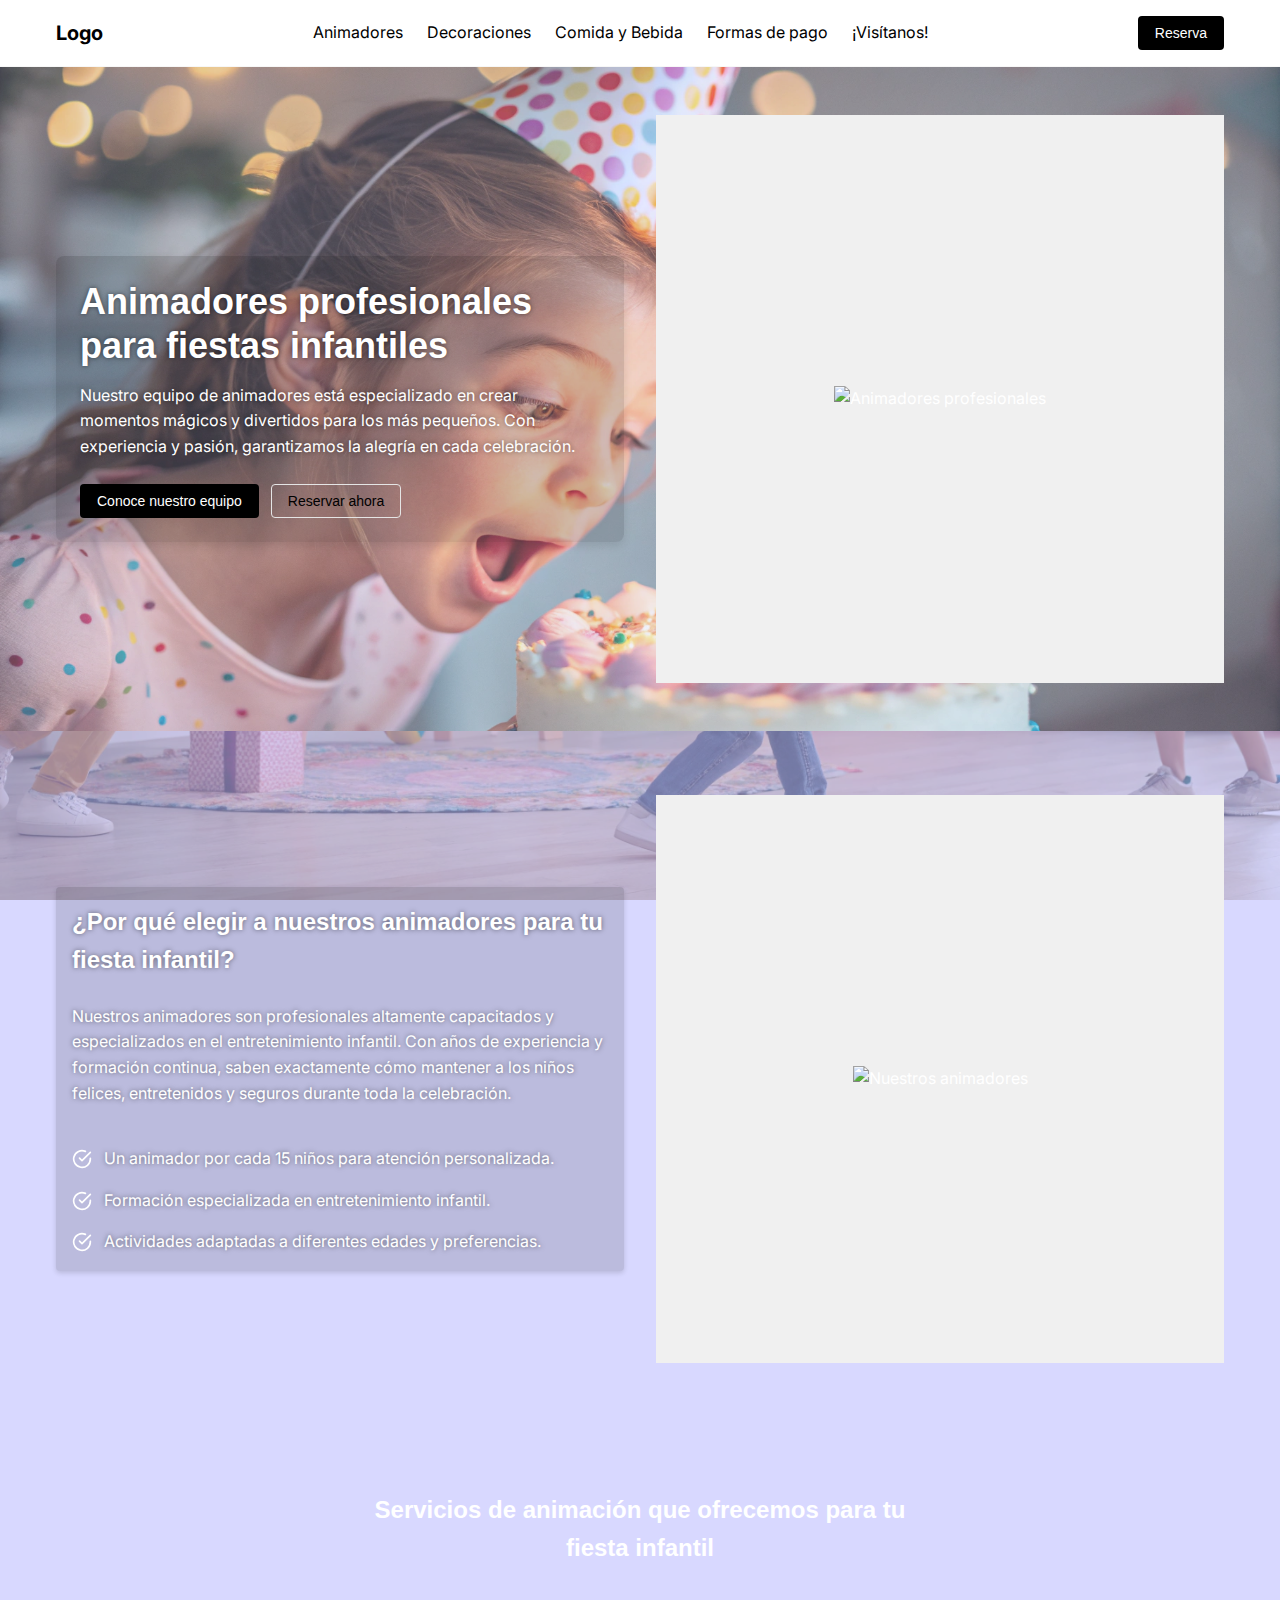
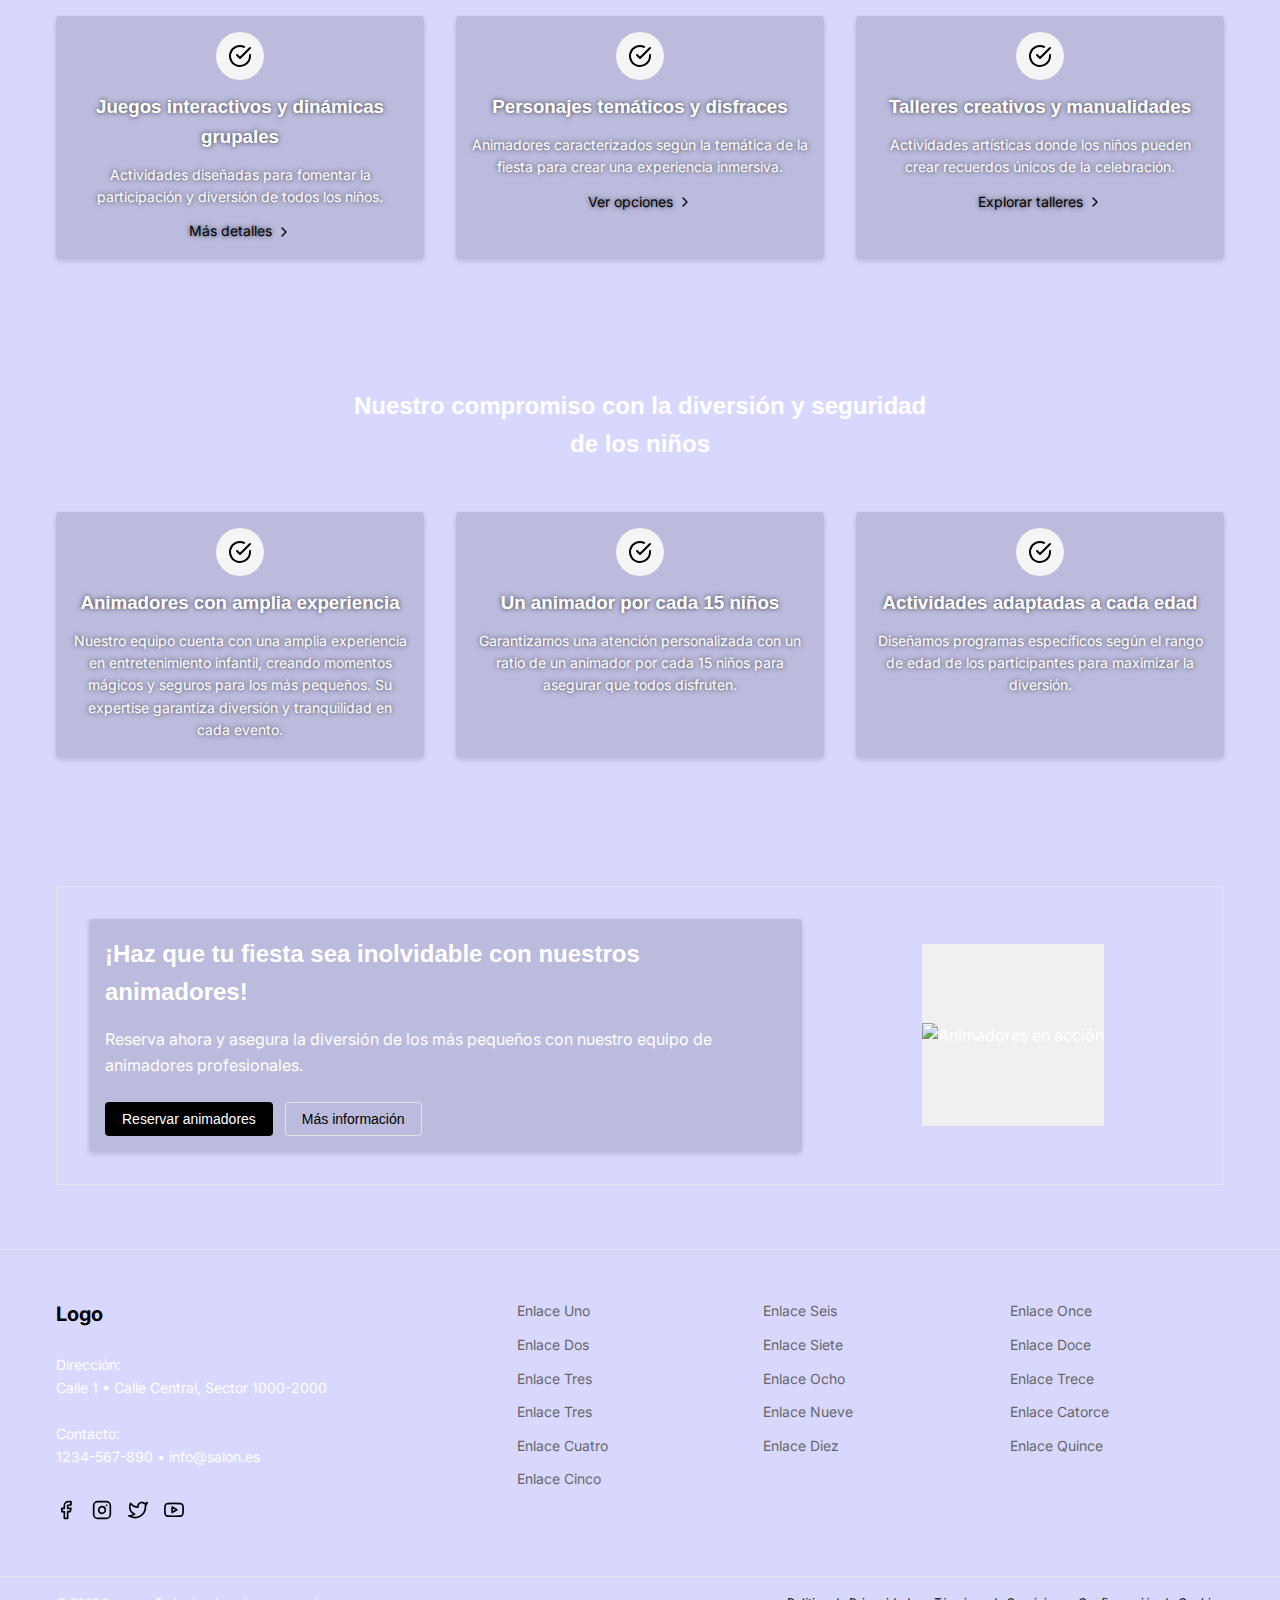
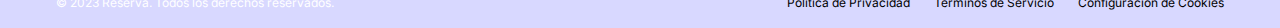
==== Salón de fiesta infantil/animadores.html @ 3966ed2b "Add files via upload" ====
<!DOCTYPE html>
<html lang="es">
<head>
    <meta charset="UTF-8">
    <meta name="viewport" content="width=device-width, initial-scale=1.0">
    <title>Animadores - Salón de Fiestas Infantiles</title>
    <link rel="stylesheet" href="styles.css">
    <link rel="stylesheet" href="https://fonts.googleapis.com/css2?family=Inter:wght@400;500;600;700&display=swap">
</head>
<body>
    <header>
        <div class="container header-container">
            <div class="logo">
                <a href="/">Logo</a>
            </div>
            <nav class="main-nav">
                <ul>
                    <li><a href="animadores.html" class="active">Animadores</a></li>
                    <li><a href="decoraciones.html">Decoraciones</a></li>
                    <li><a href="#">Comida y Bebida</a></li>
                    <li><a href="#">Formas de pago</a></li>
                    <li><a href="#">¡Visítanos!</a></li>
                </ul>
            </nav>
            <div class="header-buttons">
                <button class="btn btn-primary">Reserva</button>
            </div>
            <button class="mobile-menu-toggle" aria-label="Menú">
                <svg xmlns="http://www.w3.org/2000/svg" width="24" height="24" viewBox="0 0 24 24" fill="none" stroke="currentColor" stroke-width="2" stroke-linecap="round" stroke-linejoin="round"><line x1="3" y1="12" x2="21" y2="12"></line><line x1="3" y1="6" x2="21" y2="6"></line><line x1="3" y1="18" x2="21" y2="18"></line></svg>
            </button>
        </div>
    </header>

    <main>
        <!-- Hero Section -->
        <section class="hero">
            <div class="container">
                <div class="hero-content">
                    <div class="hero-text">
                        <h1>Animadores profesionales para fiestas infantiles</h1>
                        <p>
                            Nuestro equipo de animadores está especializado en crear momentos mágicos y divertidos 
                            para los más pequeños. Con experiencia y pasión, garantizamos la alegría en cada celebración.
                        </p>
                        <div class="hero-buttons">
                            <button class="btn btn-dark">Conoce nuestro equipo</button>
                            <button class="btn btn-outline">Reservar ahora</button>
                        </div>
                    </div>
                    <div class="hero-image">
                        <img src="https://via.placeholder.com/400" alt="Animadores profesionales">
                    </div>
                </div>
            </div>
        </section>

        <!-- Why Choose Our Animators Section -->
        <section class="why-choose-us">
            <div class="container">
                <div class="why-choose-us-content">
                    <div class="why-choose-us-text">
                        <h2>
                            ¿Por qué elegir a nuestros animadores para tu fiesta infantil?
                        </h2>
                        <p>
                            Nuestros animadores son profesionales altamente capacitados y especializados en el 
                            entretenimiento infantil. Con años de experiencia y formación continua, saben 
                            exactamente cómo mantener a los niños felices, entretenidos y seguros durante toda la celebración.
                        </p>
                        <ul class="features-list">
                            <li>
                                <svg xmlns="http://www.w3.org/2000/svg" width="20" height="20" viewBox="0 0 24 24" fill="none" stroke="currentColor" stroke-width="2" stroke-linecap="round" stroke-linejoin="round"><path d="M22 11.08V12a10 10 0 1 1-5.93-9.14"></path><polyline points="22 4 12 14.01 9 11.01"></polyline></svg>
                                <span>Un animador por cada 15 niños para atención personalizada.</span>
                            </li>
                            <li>
                                <svg xmlns="http://www.w3.org/2000/svg" width="20" height="20" viewBox="0 0 24 24" fill="none" stroke="currentColor" stroke-width="2" stroke-linecap="round" stroke-linejoin="round"><path d="M22 11.08V12a10 10 0 1 1-5.93-9.14"></path><polyline points="22 4 12 14.01 9 11.01"></polyline></svg>
                                <span>Formación especializada en entretenimiento infantil.</span>
                            </li>
                            <li>
                                <svg xmlns="http://www.w3.org/2000/svg" width="20" height="20" viewBox="0 0 24 24" fill="none" stroke="currentColor" stroke-width="2" stroke-linecap="round" stroke-linejoin="round"><path d="M22 11.08V12a10 10 0 1 1-5.93-9.14"></path><polyline points="22 4 12 14.01 9 11.01"></polyline></svg>
                                <span>Actividades adaptadas a diferentes edades y preferencias.</span>
                            </li>
                        </ul>
                    </div>
                    <div class="why-choose-us-image">
                        <img src="https://via.placeholder.com/400" alt="Nuestros animadores">
                    </div>
                </div>
            </div>
        </section>

        <!-- Services Section -->
        <section class="services">
            <div class="container">
                <h2 class="section-title">
                    Servicios de animación que ofrecemos para tu fiesta infantil
                </h2>
                <div class="services-grid">
                    <div class="service-card">
                        <div class="service-icon">
                            <svg xmlns="http://www.w3.org/2000/svg" width="24" height="24" viewBox="0 0 24 24" fill="none" stroke="currentColor" stroke-width="2" stroke-linecap="round" stroke-linejoin="round"><path d="M22 11.08V12a10 10 0 1 1-5.93-9.14"></path><polyline points="22 4 12 14.01 9 11.01"></polyline></svg>
                        </div>
                        <h3>Juegos interactivos y dinámicas grupales</h3>
                        <p>
                            Actividades diseñadas para fomentar la participación y diversión de todos los niños.
                        </p>
                        <a href="#" class="link-with-arrow">
                            Más detalles
                            <svg xmlns="http://www.w3.org/2000/svg" width="16" height="16" viewBox="0 0 24 24" fill="none" stroke="currentColor" stroke-width="2" stroke-linecap="round" stroke-linejoin="round"><polyline points="9 18 15 12 9 6"></polyline></svg>
                        </a>
                    </div>
                    <div class="service-card">
                        <div class="service-icon">
                            <svg xmlns="http://www.w3.org/2000/svg" width="24" height="24" viewBox="0 0 24 24" fill="none" stroke="currentColor" stroke-width="2" stroke-linecap="round" stroke-linejoin="round"><path d="M22 11.08V12a10 10 0 1 1-5.93-9.14"></path><polyline points="22 4 12 14.01 9 11.01"></polyline></svg>
                        </div>
                        <h3>Personajes temáticos y disfraces</h3>
                        <p>
                            Animadores caracterizados según la temática de la fiesta para crear una experiencia inmersiva.
                        </p>
                        <a href="#" class="link-with-arrow">
                            Ver opciones
                            <svg xmlns="http://www.w3.org/2000/svg" width="16" height="16" viewBox="0 0 24 24" fill="none" stroke="currentColor" stroke-width="2" stroke-linecap="round" stroke-linejoin="round"><polyline points="9 18 15 12 9 6"></polyline></svg>
                        </a>
                    </div>
                    <div class="service-card">
                        <div class="service-icon">
                            <svg xmlns="http://www.w3.org/2000/svg" width="24" height="24" viewBox="0 0 24 24" fill="none" stroke="currentColor" stroke-width="2" stroke-linecap="round" stroke-linejoin="round"><path d="M22 11.08V12a10 10 0 1 1-5.93-9.14"></path><polyline points="22 4 12 14.01 9 11.01"></polyline></svg>
                        </div>
                        <h3>Talleres creativos y manualidades</h3>
                        <p>
                            Actividades artísticas donde los niños pueden crear recuerdos únicos de la celebración.
                        </p>
                        <a href="#" class="link-with-arrow">
                            Explorar talleres
                            <svg xmlns="http://www.w3.org/2000/svg" width="16" height="16" viewBox="0 0 24 24" fill="none" stroke="currentColor" stroke-width="2" stroke-linecap="round" stroke-linejoin="round"><polyline points="9 18 15 12 9 6"></polyline></svg>
                        </a>
                    </div>
                </div>
            </div>
        </section>

        <!-- Additional Info Section -->
        <section class="additional-services">
            <div class="container">
                <h2 class="section-title">
                    Nuestro compromiso con la diversión y seguridad de los niños
                </h2>
                <div class="services-grid">
                    <div class="service-card">
                        <div class="service-icon">
                            <svg xmlns="http://www.w3.org/2000/svg" width="24" height="24" viewBox="0 0 24 24" fill="none" stroke="currentColor" stroke-width="2" stroke-linecap="round" stroke-linejoin="round"><path d="M22 11.08V12a10 10 0 1 1-5.93-9.14"></path><polyline points="22 4 12 14.01 9 11.01"></polyline></svg>
                        </div>
                        <h3>Animadores con amplia experiencia</h3>
                        <p>
                            Nuestro equipo cuenta con una amplia experiencia en entretenimiento infantil, creando momentos mágicos y seguros para los más pequeños. Su expertise garantiza diversión y tranquilidad en cada evento.
                        </p>
                    </div>
                    <div class="service-card">
                        <div class="service-icon">
                            <svg xmlns="http://www.w3.org/2000/svg" width="24" height="24" viewBox="0 0 24 24" fill="none" stroke="currentColor" stroke-width="2" stroke-linecap="round" stroke-linejoin="round"><path d="M22 11.08V12a10 10 0 1 1-5.93-9.14"></path><polyline points="22 4 12 14.01 9 11.01"></polyline></svg>
                        </div>
                        <h3>Un animador por cada 15 niños</h3>
                        <p>
                            Garantizamos una atención personalizada con un ratio de un animador por cada 15 niños para asegurar que todos disfruten.
                        </p>
                    </div>
                    <div class="service-card">
                        <div class="service-icon">
                            <svg xmlns="http://www.w3.org/2000/svg" width="24" height="24" viewBox="0 0 24 24" fill="none" stroke="currentColor" stroke-width="2" stroke-linecap="round" stroke-linejoin="round"><path d="M22 11.08V12a10 10 0 1 1-5.93-9.14"></path><polyline points="22 4 12 14.01 9 11.01"></polyline></svg>
                        </div>
                        <h3>Actividades adaptadas a cada edad</h3>
                        <p>
                            Diseñamos programas específicos según el rango de edad de los participantes para maximizar la diversión.
                        </p>
                    </div>
                </div>
            </div>
        </section>

        <!-- CTA Section -->
        <section class="cta-section">
            <div class="container">
                <div class="cta-box">
                    <div class="cta-content">
                        <div class="cta-text">
                            <h2>¡Haz que tu fiesta sea inolvidable con nuestros animadores!</h2>
                            <p>
                                Reserva ahora y asegura la diversión de los más pequeños con nuestro equipo de animadores profesionales.
                            </p>
                            <div class="cta-buttons">
                                <button class="btn btn-dark">Reservar animadores</button>
                                <button class="btn btn-outline">Más información</button>
                            </div>
                        </div>
                        <div class="cta-image">
                            <img src="https://via.placeholder.com/200" alt="Animadores en acción">
                        </div>
                    </div>
                </div>
            </div>
        </section>
    </main>

    <footer>
        <div class="footer-main">
            <div class="container">
                <div class="footer-grid">
                    <div class="footer-info">
                        <div class="footer-logo">
                            <a href="/">Logo</a>
                        </div>
                        <div class="footer-address">
                            <p>Dirección:</p>
                            <p>Calle 1 • Calle Central, Sector 1000-2000</p>
                        </div>
                        <div class="footer-contact">
                            <p>Contacto:</p>
                            <p>1234-567-890 • info@salon.es</p>
                        </div>
                        <div class="footer-social">
                            <a href="#" aria-label="Facebook">
                                <svg xmlns="http://www.w3.org/2000/svg" width="20" height="20" viewBox="0 0 24 24" fill="none" stroke="currentColor" stroke-width="2" stroke-linecap="round" stroke-linejoin="round"><path d="M18 2h-3a5 5 0 0 0-5 5v3H7v4h3v8h4v-8h3l1-4h-4V7a1 1 0 0 1 1-1h3z"></path></svg>
                            </a>
                            <a href="#" aria-label="Instagram">
                                <svg xmlns="http://www.w3.org/2000/svg" width="20" height="20" viewBox="0 0 24 24" fill="none" stroke="currentColor" stroke-width="2" stroke-linecap="round" stroke-linejoin="round"><rect x="2" y="2" width="20" height="20" rx="5" ry="5"></rect><path d="M16 11.37A4 4 0 1 1 12.63 8 4 4 0 0 1 16 11.37z"></path><line x1="17.5" y1="6.5" x2="17.51" y2="6.5"></line></svg>
                            </a>
                            <a href="#" aria-label="Twitter">
                                <svg xmlns="http://www.w3.org/2000/svg" width="20" height="20" viewBox="0 0 24 24" fill="none" stroke="currentColor" stroke-width="2" stroke-linecap="round" stroke-linejoin="round"><path d="M23 3a10.9 10.9 0 0 1-3.14 1.53 4.48 4.48 0 0 0-7.86 3v1A10.66 10.66 0 0 1 3 4s-4 9 5 13a11.64 11.64 0 0 1-7 2c9 5 20 0 20-11.5a4.5 4.5 0 0 0-.08-.83A7.72 7.72 0 0 0 23 3z"></path></svg>
                            </a>
                            <a href="#" aria-label="Youtube">
                                <svg xmlns="http://www.w3.org/2000/svg" width="20" height="20" viewBox="0 0 24 24" fill="none" stroke="currentColor" stroke-width="2" stroke-linecap="round" stroke-linejoin="round"><path d="M22.54 6.42a2.78 2.78 0 0 0-1.94-2C18.88 4 12 4 12 4s-6.88 0-8.6.46a2.78 2.78 0 0 0-1.94 2A29 29 0 0 0 1 11.75a29 29 0 0 0 .46 5.33A2.78 2.78 0 0 0 3.4 19c1.72.46 8.6.46 8.6.46s6.88 0 8.6-.46a2.78 2.78 0 0 0 1.94-2 29 29 0 0 0 .46-5.25 29 29 0 0 0-.46-5.33z"></path><polygon points="9.75 15.02 15.5 11.75 9.75 8.48 9.75 15.02"></polygon></svg>
                            </a>
                        </div>
                    </div>
                    <div class="footer-links">
                        <ul>
                            <li><a href="#">Enlace Uno</a></li>
                            <li><a href="#">Enlace Dos</a></li>
                            <li><a href="#">Enlace Tres</a></li>
                            <li><a href="#">Enlace Tres</a></li>
                            <li><a href="#">Enlace Cuatro</a></li>
                            <li><a href="#">Enlace Cinco</a></li>
                        </ul>
                    </div>
                    <div class="footer-links">
                        <ul>
                            <li><a href="#">Enlace Seis</a></li>
                            <li><a href="#">Enlace Siete</a></li>
                            <li><a href="#">Enlace Ocho</a></li>
                            <li><a href="#">Enlace Nueve</a></li>
                            <li><a href="#">Enlace Diez</a></li>
                        </ul>
                    </div>
                    <div class="footer-links">
                        <ul>
                            <li><a href="#">Enlace Once</a></li>
                            <li><a href="#">Enlace Doce</a></li>
                            <li><a href="#">Enlace Trece</a></li>
                            <li><a href="#">Enlace Catorce</a></li>
                            <li><a href="#">Enlace Quince</a></li>
                        </ul>
                    </div>
                </div>
            </div>
        </div>
        <div class="footer-bottom">
            <div class="container">
                <div class="footer-bottom-content">
                    <p>© 2023 Reserva. Todos los derechos reservados.</p>
                    <div class="footer-legal">
                        <a href="#">Política de Privacidad</a>
                        <a href="#">Términos de Servicio</a>
                        <a href="#">Configuración de Cookies</a>
                    </div>
                </div>
            </div>
        </div>
    </footer>

    <script src="script.js"></script>
</body>
</html>
---- Salón de fiesta infantil/styles.css ----
/* Base Styles */
:root {
    --primary-color: #000;
    --icon-color: #000;
    --secondary-color: #333;
    --backgroundsection-color: #0002;
    --accent-color: #fff;
    --background-color: rgba(0, 0, 255, 0.3);
    --title-color: #fff;
    --text-color: #fff;
    --border-color: #e5e5e5;
    --footertitle-color: #000;
    --font-family: 'Inter', -apple-system, BlinkMacSystemFont, 'Segoe UI', Roboto, Oxygen, Ubuntu, Cantarell, 'Open Sans', 'Helvetica Neue', sans-serif;
    --heading-font-family: 'Marker Felt', 'Comic Sans MS', cursive, sans-serif;
}

/* Estilos para divs con texto */
.hero-text, .service-card, .service-content, .why-choose-us-text, .cta-text, .gallery-caption {
    background-color: var(--backgroundsection-color);
    box-shadow: 0 2px 5px rgba(0, 0, 0, 0.15);
    padding: 1rem;
    border-radius: 0.25rem;
}

* {
    margin: 0;
    padding: 0;
    box-sizing: border-box;
}

body {
    font-family: var(--font-family);
    color: var(--text-color);
    line-height: 1.6;
    position: relative;
}

/* Global paragraph style */
p {
    color: var(--text-color);
}

/* Background de color para toda la página */
body::before {
    content: "";
    position: absolute;
    top: 0;
    left: 0;
    width: 100%;
    height: 100%;
    opacity: 0.5;
    z-index: -1;
    background-color: var(--background-color);
}

/* Background de imagen solo para secciones después del hero */
.hero ~ section::before {
    content: "";
    position: absolute;
    top: 0;
    left: 0;
    width: 100%;
    height: 100%;
    background-image: url('img/background.png');
    background-size: cover;
    background-position: center;
    background-repeat: no-repeat;
    background-attachment: fixed;
    opacity: 0.5;
    z-index: -2;
    background-blend-mode: multiply;
}

img {
    max-width: 100%;
    height: auto;
}

a {
    color: var(--footertitle-color);
    text-decoration: none;
}

ul {
    list-style: none;
}

.container {
    width: 100%;
    max-width: 1200px;
    margin: 0 auto;
    padding: 0 1rem;
}

/* Button Styles */
.btn {
    display: inline-block;
    padding: 0.5rem 1rem;
    font-size: 0.875rem;
    font-weight: 500;
    border-radius: 0.25rem;
    cursor: pointer;
    transition: all 0.2s ease;
    border: 1px solid transparent;
}

.btn-primary {
    background-color: var(--primary-color);
    color: white;
}

.btn-primary:hover {
    background-color: #333;
}

.btn-outline {
    background-color: transparent;
    border-color: var(--border-color);
}

.btn-outline:hover {
    background-color: #f5f5f5;
}

.btn-dark {
    background-color: var(--primary-color);
    color: white;
}

.btn-dark:hover {
    background-color: #333;
}
/* Header Styles */
header {
    padding: 1rem 0;
    border-bottom: 1px solid rgba(229, 229, 229, 0.3);
    background-color: white;
    position: sticky;
    top: 0;
    z-index: 1000;
    color: #000;
}

.header-container {
    display: flex;
    align-items: center;
    justify-content: space-between;
}

.logo a {
    font-weight: bold;
    font-size: 1.25rem;
    color: #000;
}

.main-nav {
    display: flex;
}

.main-nav ul {
    display: flex;
    gap: 1.5rem;
}

.main-nav a {
    color: #000;
}

.dropdown-toggle {
    display: flex;
    align-items: center;
    gap: 0.25rem;
}

.header-buttons {
    display: none;
    gap: 0.5rem;
}

.mobile-menu-toggle {
    background: none;
    border: none;
    cursor: pointer;
    color: #000;
}

/* Hero Section */
.hero {
    padding: 3rem 0;
    position: relative;
}

/* Agregamos background de imagen para la sección hero */
.hero::before {
    content: "";
    position: absolute;
    top: 0;
    left: 0;
    width: 100%;
    height: 100%;
    background-image: url('img/background hero.png');
    background-size: cover;
    background-position: center;
    background-repeat: no-repeat;
    opacity: 0.7;
    z-index: -1;
}

.hero-content {
    display: grid;
    grid-template-columns: 1fr;
    gap: 2rem;
}

.hero-text {
    display: flex;
    flex-direction: column;
    gap: 1rem;
    padding: 1.5rem;
    border-radius: 0.5rem;
    box-shadow: 0 4px 8px rgba(0, 0, 0, 0.1);
}

.hero-text h1, .hero-text p {
    text-shadow: 0 0 5px rgba(0, 0, 0, 0.5);
}

.hero h1 {
    font-size: 1.875rem;
    font-weight: bold;
    line-height: 1.2;
    font-family: var(--heading-font-family);
}

.hero-buttons {
    display: flex;
    flex-wrap: wrap;
    gap: 0.75rem;
    margin-top: 0.5rem;
}

.hero-image {
    background-color: #f0f0f0;
    aspect-ratio: 1;
    display: flex;
    align-items: center;
    justify-content: center;
}

/* Aseguramos que todas las secciones después del hero mantengan posición relativa */
.hero ~ section {
    position: relative;
}

/* Services Section */
.services {
    padding: 4rem 0;
    position: relative;
}

.section-title {
    font-size: 1.5rem;
    font-weight: bold;
    text-align: center;
    max-width: 36rem;
    margin: 0 auto 3rem;
    font-family: var(--heading-font-family);
}

.section-title-left {
    font-size: 1.5rem;
    font-weight: bold;
    margin-bottom: 3rem;
    font-family: var(--heading-font-family);
}

.services-grid {
    display: grid;
    grid-template-columns: 1fr;
    gap: 2rem;
}

.service-card {
    display: flex;
    flex-direction: column;
    align-items: center;
    text-align: center;
    gap: 0.75rem;
}

.service-card h3, .service-card p, .service-card a {
    text-shadow: 0 0 5px rgba(0, 0, 0, 0.7);
}

.service-icon {
    width: 3rem;
    height: 3rem;
    background-color: #f5f5f5;
    border-radius: 50%;
    display: flex;
    align-items: center;
    justify-content: center;
    color: var(--icon-color);
}

.service-card h3 {
    font-weight: bold;
    font-family: var(--heading-font-family);
}

.service-card p {
    font-size: 0.875rem;
}

.link-with-arrow {
    display: inline-flex;
    align-items: center;
    font-size: 0.875rem;
    gap: 0.25rem;
}

/* Additional Services Section */
.additional-services {
    padding: 4rem 0;
}

.service-item {
    display: flex;
    gap: 1rem;
    align-items: flex-start;
}

.service-content {
    display: flex;
    flex-direction: column;
    gap: 0.5rem;
}

.service-content h3 {
    font-weight: bold;
    font-family: var(--heading-font-family);
}

.service-content p {
    font-size: 0.875rem;
}

/* Why Choose Us Section */
.why-choose-us {
    padding: 4rem 0;
}

.why-choose-us-content {
    display: grid;
    grid-template-columns: 1fr;
    gap: 2rem;
}

.why-choose-us-text {
    display: flex;
    flex-direction: column;
    gap: 1.5rem;
}

.why-choose-us-text h2, .why-choose-us-text p, .why-choose-us-text li span {
    text-shadow: 0 0 5px rgba(0, 0, 0, 0.5);
}

.why-choose-us h2 {
    font-size: 1.5rem;
    font-weight: bold;
    font-family: var(--heading-font-family);
}

.why-choose-us p {
    /* Color removed and unified with global p selector */
}

.features-list {
    display: flex;
    flex-direction: column;
    gap: 1rem;
    margin-top: 1rem;
}

.features-list li {
    display: flex;
    align-items: center;
    gap: 0.75rem;
}

.why-choose-us-image {
    background-color: #f0f0f0;
    aspect-ratio: 1;
    display: flex;
    align-items: center;
    justify-content: center;
}

/* CTA Section */
.cta-section {
    padding: 4rem 0;
}

.cta-box {
    border: 1px solid var(--border-color);
    padding: 2rem;
}

.cta-content {
    display: grid;
    grid-template-columns: 1fr;
    gap: 2rem;
}

.cta-text {
    display: flex;
    flex-direction: column;
    gap: 1rem;
}

.cta-text h2 {
    font-size: 1.5rem;
    font-weight: bold;
    font-family: var(--heading-font-family);
}

.cta-text p {
    /* Color removed and unified with global p selector */
}

.cta-buttons {
    display: flex;
    flex-wrap: wrap;
    gap: 0.75rem;
    margin-top: 0.5rem;
}

.cta-image {
    background-color: #f0f0f0;
    aspect-ratio: 1;
    max-width: 200px;
    margin: 0 auto;
    display: flex;
    align-items: center;
    justify-content: center;
}

/* Footer Styles */
.footer-main {
    padding: 3rem 0;
    border-top: 1px solid var(--border-color);
}

.footer-grid {
    display: grid;
    grid-template-columns: 1fr;
    gap: 2rem;
}

.footer-info {
    display: flex;
    flex-direction: column;
    gap: 1.5rem;
}

.footer-logo {
    font-weight: bold;
    font-size: 1.25rem;
}

.footer-address,
.footer-contact {
    font-size: 0.875rem;
    color: #666;
}

.footer-social {
    display: flex;
    gap: 1rem;
    margin-top: 0.5rem;
}

.footer-links h3 {
    font-size: 0.875rem;
    font-weight: 600;
    margin-bottom: 1rem;
    font-family: var(--heading-font-family);
}

.footer-links ul {
    display: flex;
    flex-direction: column;
    gap: 0.5rem;
}

.footer-links a {
    font-size: 0.875rem;
    color: #666;
}

.footer-links a:hover {
    text-decoration: underline;
}

.footer-bottom {
    border-top: 1px solid var(--border-color);
    padding: 1rem 0;
}

.footer-bottom-content {
    display: flex;
    flex-direction: column;
    gap: 1rem;
    font-size: 0.75rem;
    color: #666;
}

.footer-legal {
    display: flex;
    flex-direction: column;
    gap: 0.5rem;
}

/* Gallery Section */
.gallery-section {
    padding: 4rem 0;
}

.gallery-grid {
    display: grid;
    grid-template-columns: 1fr;
    gap: 1.5rem;
}

.gallery-item {
    position: relative;
    cursor: pointer;
    overflow: hidden;
    border-radius: 0.25rem;
    box-shadow: 0 2px 5px rgba(0, 0, 0, 0.15);
    transition: transform 0.3s ease;
}

.gallery-item:hover {
    transform: translateY(-5px);
}

.gallery-item img {
    width: 100%;
    height: auto;
    display: block;
    transition: all 0.3s ease;
}

.gallery-caption {
    position: absolute;
    bottom: 0;
    left: 0;
    width: 100%;
    padding: 0.75rem;
    text-align: center;
    font-weight: 500;
    font-family: var(--heading-font-family);
}

/* Modal Styles */
.gallery-modal {
    display: none;
    position: fixed;
    top: 0;
    left: 0;
    width: 100%;
    height: 100%;
    background-color: rgba(0, 0, 0, 0.2);
    z-index: 2000;
    justify-content: center;
    align-items: center;
    padding: 1rem;
}

.modal-content {
    max-width: 90%;
    max-height: 90vh;
    display: flex;
    justify-content: center;
    align-items: center;
}

.modal-content img {
    max-height: 90vh;
    max-width: 100%;
    object-fit: contain;
}

/* Carrusell styles */
.full-img {
    width: 100%;
    height: 100vh;
    background: rgba(0, 0, 0, 0.8);
    position: fixed;
    top: 0;
    left: 0;
    display: none;
    justify-content: center;
    align-items: center;
    z-index: 2000;
}

.full-img img.galery-img {
    max-width: 80%;
    max-height: 80vh;
    object-fit: contain;
}

.full-img img[alt="prev-btn"], 
.full-img img[alt="next-btn"] {
    position: absolute;
    width: 40px;
    height: 40px;
    cursor: pointer;
    filter: brightness(0) invert(1);
}

.full-img img[alt="prev-btn"] {
    left: 5%;
}

.full-img img[alt="next-btn"] {
    right: 5%;
}

#closeImg {
    position: absolute;
    top: 20px;
    right: 20px;
    font-size: 24px;
    color: white;
    cursor: pointer;
    font-weight: bold;
}

/* Responsive Styles */
@media (min-width: 576px) {
    .gallery-grid {
        grid-template-columns: repeat(2, 1fr);
    }
}

@media (min-width: 768px) {
    .gallery-grid {
        grid-template-columns: repeat(3, 1fr);
    }
}

@media (min-width: 992px) {
    .gallery-grid {
        grid-template-columns: repeat(4, 1fr);
    }
}

@media (min-width: 1024px) {
    .main-nav {
        display: flex;
    }

    .header-buttons {
        display: flex;
    }

    .mobile-menu-toggle {
        display: none;
    }

    .hero h1 {
        font-size: 2.25rem;
    }

    .hero-content {
        grid-template-columns: 1fr 1fr;
        align-items: center;
    }

    .services-grid {
        grid-template-columns: repeat(3, 1fr);
    }

    .why-choose-us-content {
        grid-template-columns: 1fr 1fr;
        align-items: center;
    }

    .cta-content {
        grid-template-columns: 2fr 1fr;
        align-items: center;
    }

    .footer-grid {
        grid-template-columns: 2fr 1fr 1fr 1fr;
    }

    .footer-bottom-content {
        flex-direction: row;
        justify-content: space-between;
        align-items: center;
    }

    .footer-legal {
        flex-direction: row;
        gap: 1.5rem;
    }
}
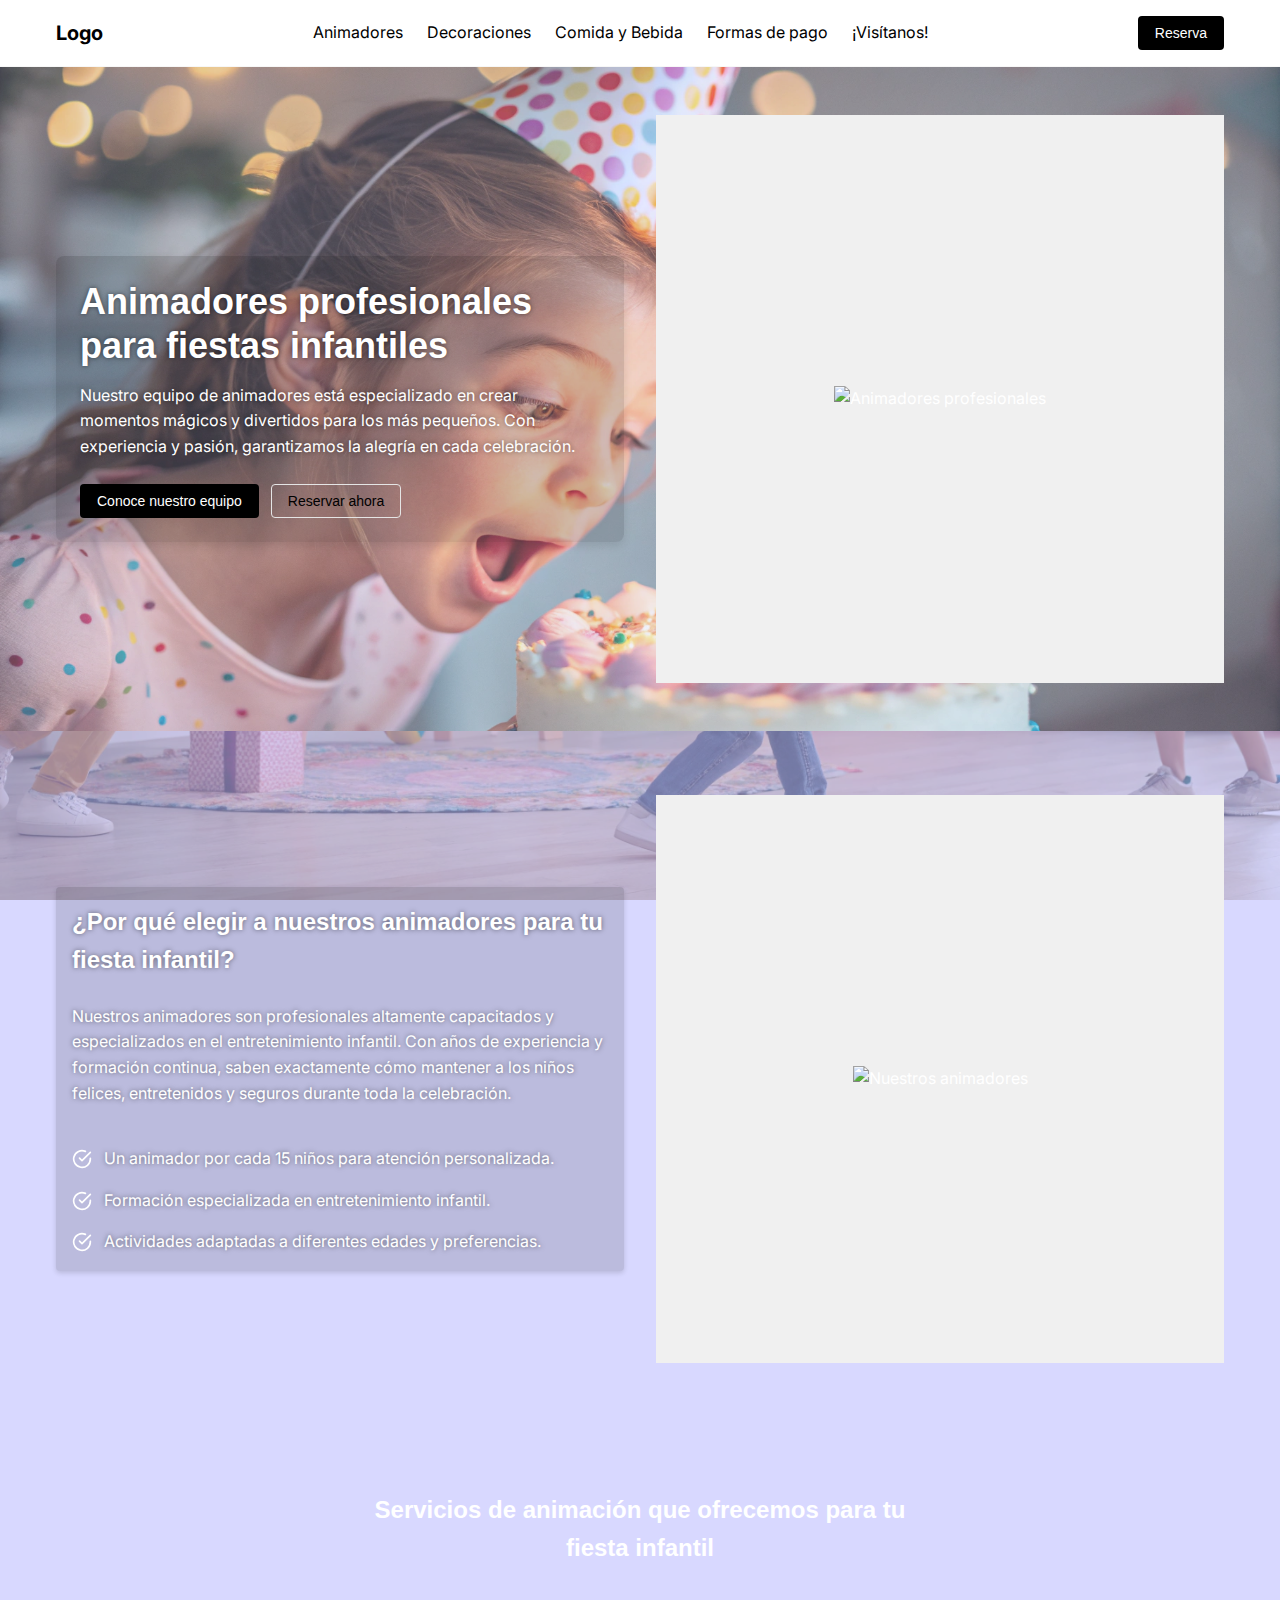
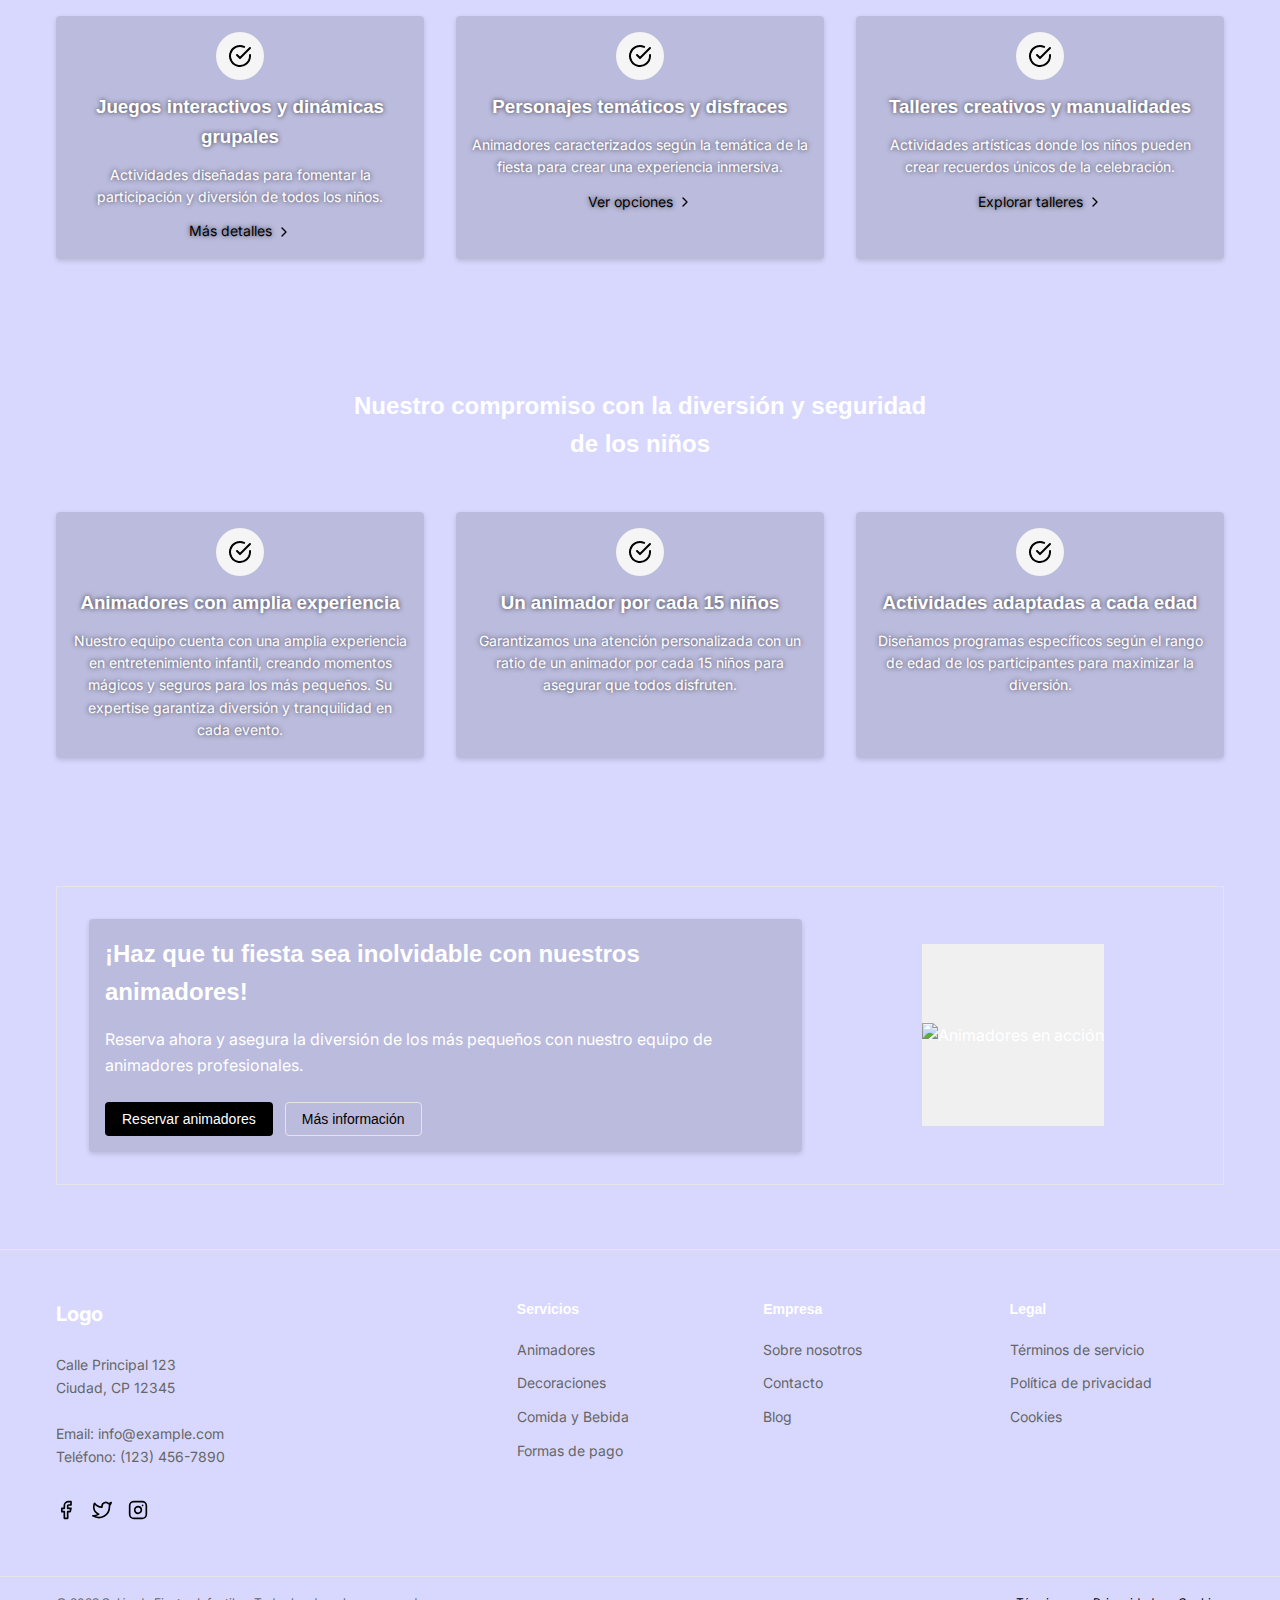
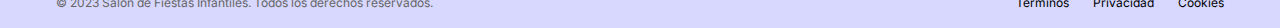
==== commit f428850b: "Add files via upload" ====
--- a/Salón de fiesta infantil/animadores.html
+++ b/Salón de fiesta infantil/animadores.html
@@ -17,7 +17,7 @@
                 <ul>
                     <li><a href="animadores.html" class="active">Animadores</a></li>
                     <li><a href="decoraciones.html">Decoraciones</a></li>
-                    <li><a href="#">Comida y Bebida</a></li>
+                    <li><a href="comida-bebida.html">Comida y Bebida</a></li>
                     <li><a href="#">Formas de pago</a></li>
                     <li><a href="#">¡Visítanos!</a></li>
                 </ul>
@@ -206,58 +206,50 @@
             <div class="container">
                 <div class="footer-grid">
                     <div class="footer-info">
-                        <div class="footer-logo">
-                            <a href="/">Logo</a>
-                        </div>
+                        <div class="footer-logo">Logo</div>
                         <div class="footer-address">
-                            <p>Dirección:</p>
-                            <p>Calle 1 • Calle Central, Sector 1000-2000</p>
+                            Calle Principal 123<br>
+                            Ciudad, CP 12345
                         </div>
                         <div class="footer-contact">
-                            <p>Contacto:</p>
-                            <p>1234-567-890 • info@salon.es</p>
+                            Email: info@example.com<br>
+                            Teléfono: (123) 456-7890
                         </div>
                         <div class="footer-social">
                             <a href="#" aria-label="Facebook">
                                 <svg xmlns="http://www.w3.org/2000/svg" width="20" height="20" viewBox="0 0 24 24" fill="none" stroke="currentColor" stroke-width="2" stroke-linecap="round" stroke-linejoin="round"><path d="M18 2h-3a5 5 0 0 0-5 5v3H7v4h3v8h4v-8h3l1-4h-4V7a1 1 0 0 1 1-1h3z"></path></svg>
                             </a>
+                            <a href="#" aria-label="Twitter">
+                                <svg xmlns="http://www.w3.org/2000/svg" width="20" height="20" viewBox="0 0 24 24" fill="none" stroke="currentColor" stroke-width="2" stroke-linecap="round" stroke-linejoin="round"><path d="M23 3a10.9 10.9 0 0 1-3.14 1.53 4.48 4.48 0 0 0-7.86 3v1A10.66 10.66 0 0 1 3 4s-4 9 5 13a11.64 11.64 0 0 1-7 2c9 5 20 0 20-11.5a4.5 4.5 0 0 0-.08-.83A7.72 7.72 0 0 0 23 3z"></path></svg>
+                            </a>
                             <a href="#" aria-label="Instagram">
                                 <svg xmlns="http://www.w3.org/2000/svg" width="20" height="20" viewBox="0 0 24 24" fill="none" stroke="currentColor" stroke-width="2" stroke-linecap="round" stroke-linejoin="round"><rect x="2" y="2" width="20" height="20" rx="5" ry="5"></rect><path d="M16 11.37A4 4 0 1 1 12.63 8 4 4 0 0 1 16 11.37z"></path><line x1="17.5" y1="6.5" x2="17.51" y2="6.5"></line></svg>
                             </a>
-                            <a href="#" aria-label="Twitter">
-                                <svg xmlns="http://www.w3.org/2000/svg" width="20" height="20" viewBox="0 0 24 24" fill="none" stroke="currentColor" stroke-width="2" stroke-linecap="round" stroke-linejoin="round"><path d="M23 3a10.9 10.9 0 0 1-3.14 1.53 4.48 4.48 0 0 0-7.86 3v1A10.66 10.66 0 0 1 3 4s-4 9 5 13a11.64 11.64 0 0 1-7 2c9 5 20 0 20-11.5a4.5 4.5 0 0 0-.08-.83A7.72 7.72 0 0 0 23 3z"></path></svg>
-                            </a>
-                            <a href="#" aria-label="Youtube">
-                                <svg xmlns="http://www.w3.org/2000/svg" width="20" height="20" viewBox="0 0 24 24" fill="none" stroke="currentColor" stroke-width="2" stroke-linecap="round" stroke-linejoin="round"><path d="M22.54 6.42a2.78 2.78 0 0 0-1.94-2C18.88 4 12 4 12 4s-6.88 0-8.6.46a2.78 2.78 0 0 0-1.94 2A29 29 0 0 0 1 11.75a29 29 0 0 0 .46 5.33A2.78 2.78 0 0 0 3.4 19c1.72.46 8.6.46 8.6.46s6.88 0 8.6-.46a2.78 2.78 0 0 0 1.94-2 29 29 0 0 0 .46-5.25 29 29 0 0 0-.46-5.33z"></path><polygon points="9.75 15.02 15.5 11.75 9.75 8.48 9.75 15.02"></polygon></svg>
-                            </a>
                         </div>
                     </div>
                     <div class="footer-links">
+                        <h3>Servicios</h3>
                         <ul>
-                            <li><a href="#">Enlace Uno</a></li>
-                            <li><a href="#">Enlace Dos</a></li>
-                            <li><a href="#">Enlace Tres</a></li>
-                            <li><a href="#">Enlace Tres</a></li>
-                            <li><a href="#">Enlace Cuatro</a></li>
-                            <li><a href="#">Enlace Cinco</a></li>
+                            <li><a href="animadores.html">Animadores</a></li>
+                            <li><a href="decoraciones.html">Decoraciones</a></li>
+                            <li><a href="comida-bebida.html">Comida y Bebida</a></li>
+                            <li><a href="#">Formas de pago</a></li>
                         </ul>
                     </div>
                     <div class="footer-links">
+                        <h3>Empresa</h3>
                         <ul>
-                            <li><a href="#">Enlace Seis</a></li>
-                            <li><a href="#">Enlace Siete</a></li>
-                            <li><a href="#">Enlace Ocho</a></li>
-                            <li><a href="#">Enlace Nueve</a></li>
-                            <li><a href="#">Enlace Diez</a></li>
+                            <li><a href="#">Sobre nosotros</a></li>
+                            <li><a href="#">Contacto</a></li>
+                            <li><a href="#">Blog</a></li>
                         </ul>
                     </div>
                     <div class="footer-links">
+                        <h3>Legal</h3>
                         <ul>
-                            <li><a href="#">Enlace Once</a></li>
-                            <li><a href="#">Enlace Doce</a></li>
-                            <li><a href="#">Enlace Trece</a></li>
-                            <li><a href="#">Enlace Catorce</a></li>
-                            <li><a href="#">Enlace Quince</a></li>
+                            <li><a href="#">Términos de servicio</a></li>
+                            <li><a href="#">Política de privacidad</a></li>
+                            <li><a href="#">Cookies</a></li>
                         </ul>
                     </div>
                 </div>
@@ -266,11 +258,11 @@
         <div class="footer-bottom">
             <div class="container">
                 <div class="footer-bottom-content">
-                    <p>© 2023 Reserva. Todos los derechos reservados.</p>
+                    <div>© 2023 Salón de Fiestas Infantiles. Todos los derechos reservados.</div>
                     <div class="footer-legal">
-                        <a href="#">Política de Privacidad</a>
-                        <a href="#">Términos de Servicio</a>
-                        <a href="#">Configuración de Cookies</a>
+                        <a href="#">Términos</a>
+                        <a href="#">Privacidad</a>
+                        <a href="#">Cookies</a>
                     </div>
                 </div>
             </div>
--- a/Salón de fiesta infantil/styles.css
+++ b/Salón de fiesta infantil/styles.css
@@ -275,8 +275,8 @@
 }
 
 .services-grid {
-    display: grid;
-    grid-template-columns: 1fr;
+    display: flex;
+    flex-direction: column;
     gap: 2rem;
 }
 
@@ -659,6 +659,17 @@
     }
 }
 
+@media (min-width: 768px) {
+    .services-grid {
+        flex-direction: row;
+        flex-wrap: wrap;
+    }
+    
+    .service-card {
+        flex: 0 0 calc(50% - 1rem);
+    }
+}
+
 @media (min-width: 1024px) {
     .main-nav {
         display: flex;
@@ -682,7 +693,12 @@
     }
 
     .services-grid {
-        grid-template-columns: repeat(3, 1fr);
+        flex-direction: row;
+        flex-wrap: nowrap;
+    }
+    
+    .service-card {
+        flex: 1;
     }
 
     .why-choose-us-content {
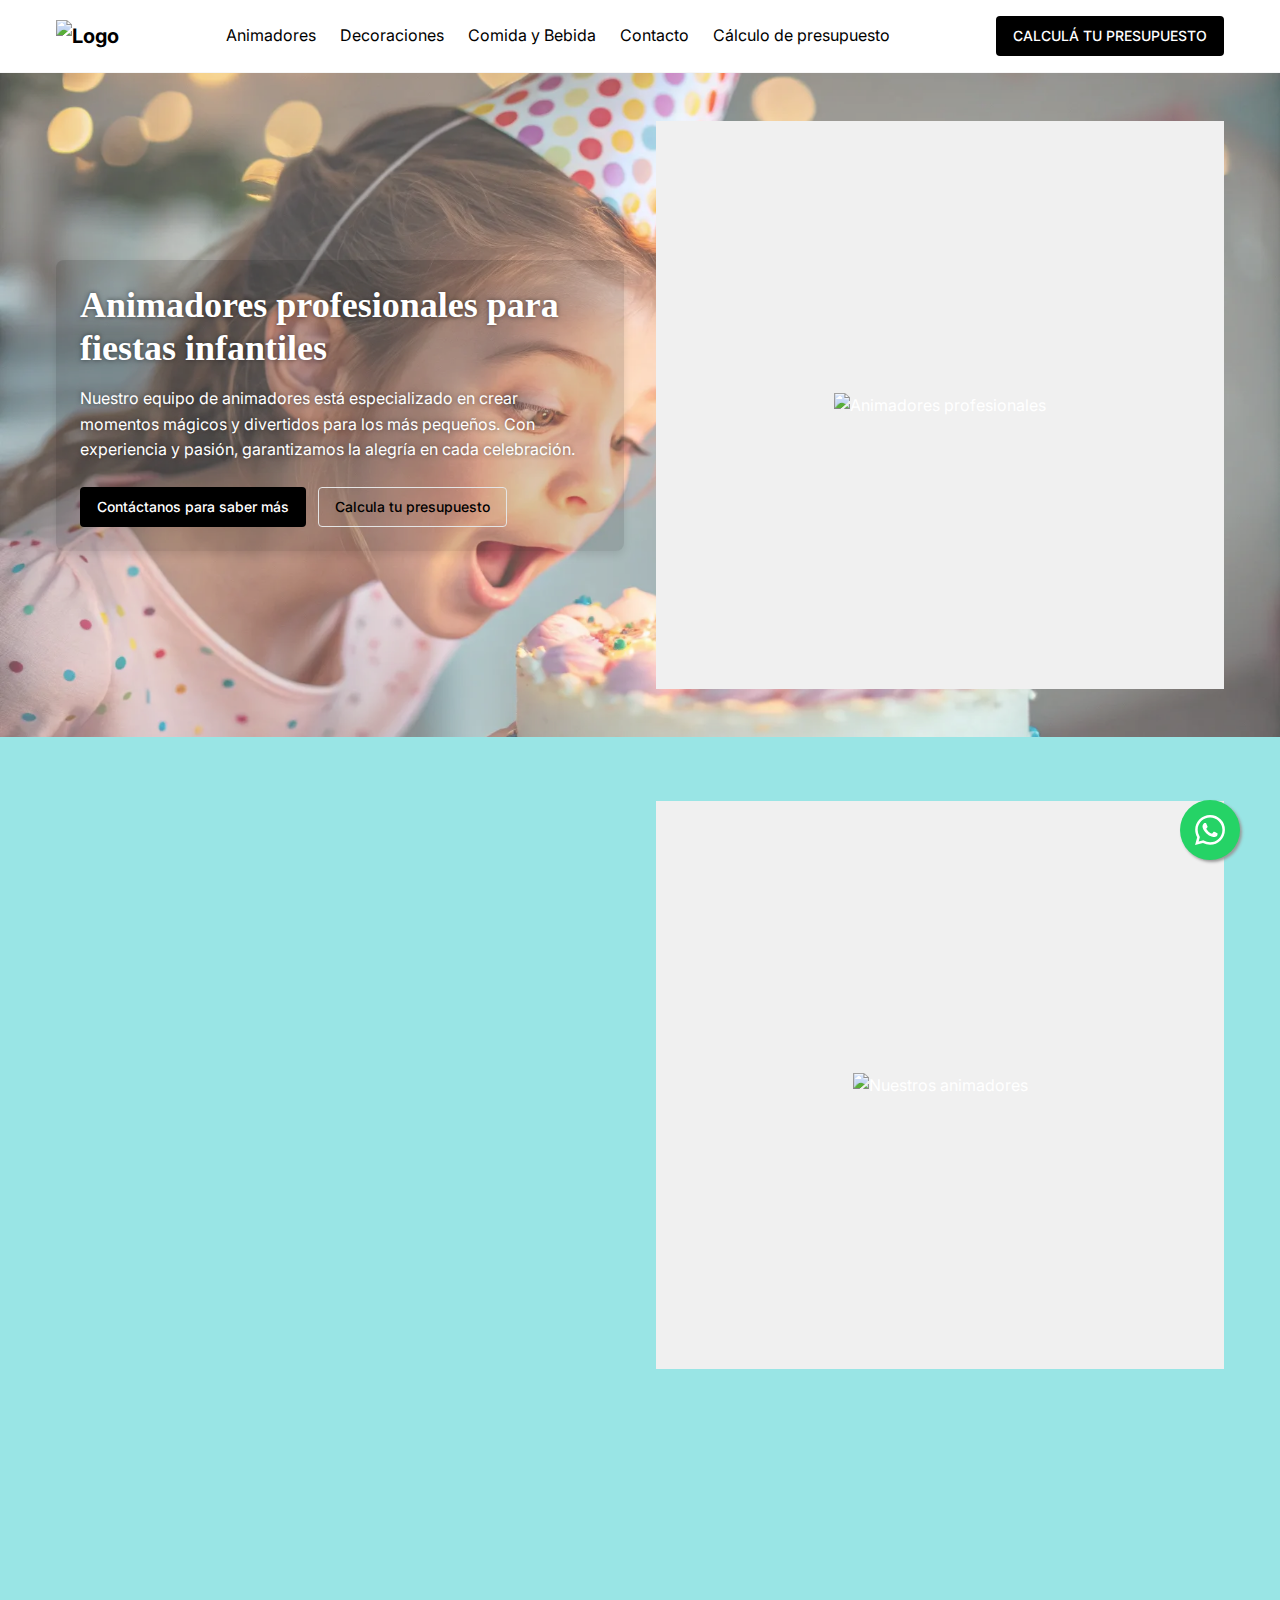
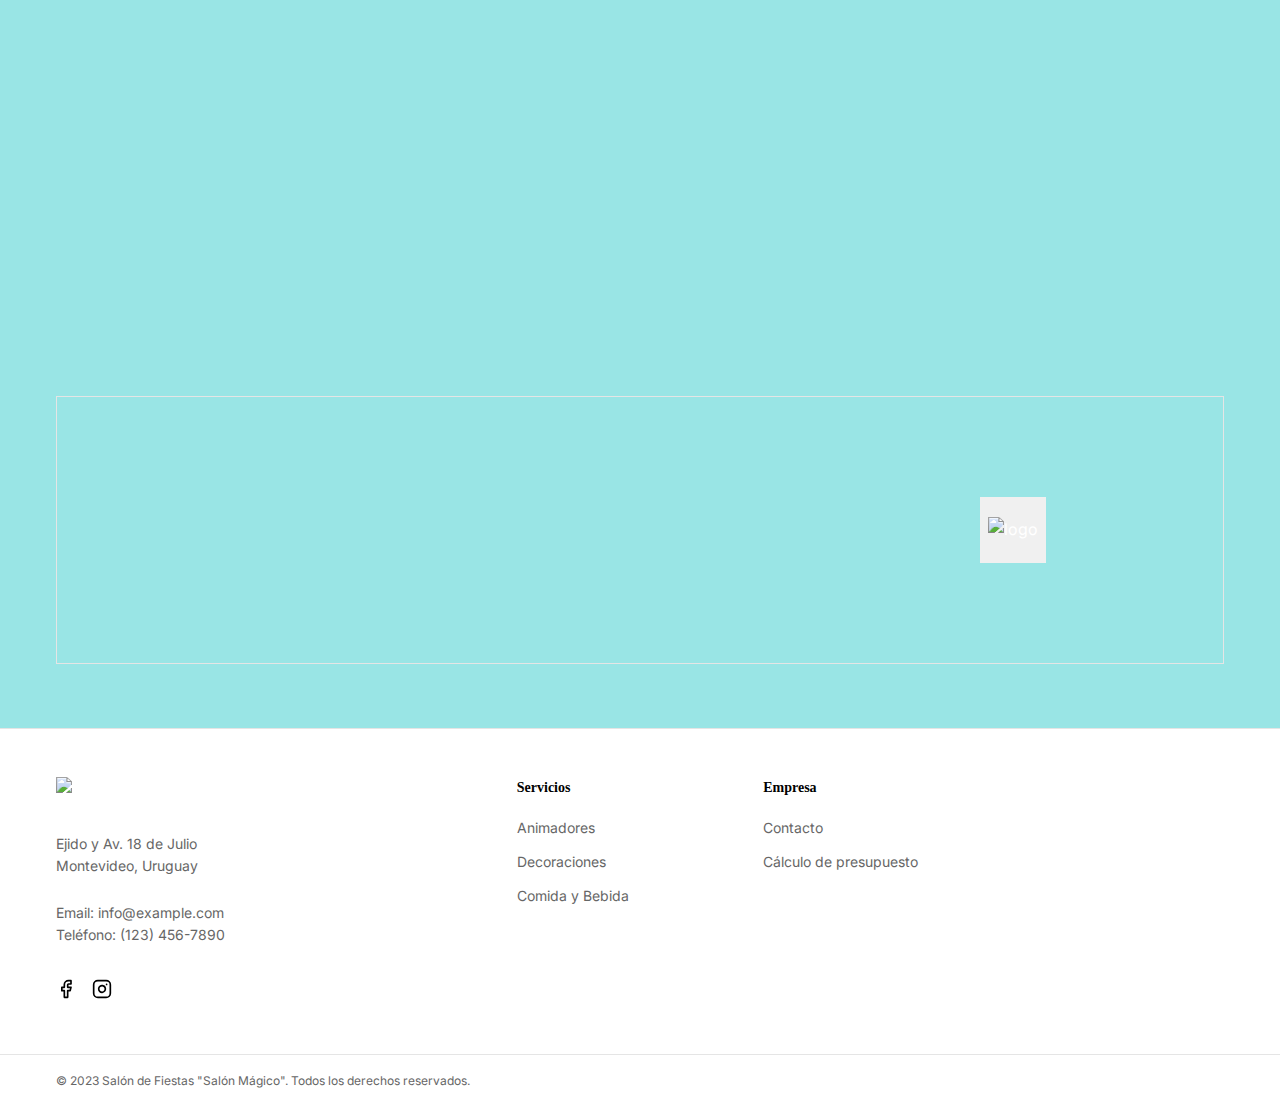
==== commit 4ca7e1b9: "Add files via upload" ====
--- a/Salón de fiesta infantil/animadores.html
+++ b/Salón de fiesta infantil/animadores.html
@@ -5,25 +5,28 @@
     <meta name="viewport" content="width=device-width, initial-scale=1.0">
     <title>Animadores - Salón de Fiestas Infantiles</title>
     <link rel="stylesheet" href="styles.css">
+    <link rel="stylesheet" href="whatsapp-button.css">
     <link rel="stylesheet" href="https://fonts.googleapis.com/css2?family=Inter:wght@400;500;600;700&display=swap">
 </head>
 <body>
     <header>
         <div class="container header-container">
             <div class="logo">
-                <a href="/">Logo</a>
+                <a href="index.html">
+                    <img src="/img/Logo salón.webp" alt="Logo">
+                </a>
             </div>
             <nav class="main-nav">
                 <ul>
-                    <li><a href="animadores.html" class="active">Animadores</a></li>
+                    <li><a href="animadores.html">Animadores</a></li>
                     <li><a href="decoraciones.html">Decoraciones</a></li>
                     <li><a href="comida-bebida.html">Comida y Bebida</a></li>
-                    <li><a href="#">Formas de pago</a></li>
-                    <li><a href="#">¡Visítanos!</a></li>
+                    <li><a href="contacto.html">Contacto</a></li>
+                    <li><a href="calculo-presupuesto.html">Cálculo de presupuesto</a></li>
                 </ul>
             </nav>
             <div class="header-buttons">
-                <button class="btn btn-primary">Reserva</button>
+                <a href="calculo-presupuesto.html" class="btn btn-primary">CALCULÁ TU PRESUPUESTO</a>
             </div>
             <button class="mobile-menu-toggle" aria-label="Menú">
                 <svg xmlns="http://www.w3.org/2000/svg" width="24" height="24" viewBox="0 0 24 24" fill="none" stroke="currentColor" stroke-width="2" stroke-linecap="round" stroke-linejoin="round"><line x1="3" y1="12" x2="21" y2="12"></line><line x1="3" y1="6" x2="21" y2="6"></line><line x1="3" y1="18" x2="21" y2="18"></line></svg>
@@ -43,12 +46,12 @@
                             para los más pequeños. Con experiencia y pasión, garantizamos la alegría en cada celebración.
                         </p>
                         <div class="hero-buttons">
-                            <button class="btn btn-dark">Conoce nuestro equipo</button>
-                            <button class="btn btn-outline">Reservar ahora</button>
+                            <a href="contacto.html" class="btn btn-dark">Contáctanos para saber más</a>
+                            <a href="calculo-presupuesto.html" class="btn btn-outline">Calcula tu presupuesto</a>
                         </div>
                     </div>
                     <div class="hero-image">
-                        <img src="https://via.placeholder.com/400" alt="Animadores profesionales">
+                        <img src="/img/Animadores.jpg" alt="Animadores profesionales">
                     </div>
                 </div>
             </div>
@@ -83,14 +86,14 @@
                         </ul>
                     </div>
                     <div class="why-choose-us-image">
-                        <img src="https://via.placeholder.com/400" alt="Nuestros animadores">
+                        <img src="/img/animadores  transparente.png" alt="Nuestros animadores">
                     </div>
                 </div>
             </div>
         </section>
 
         <!-- Services Section -->
-        <section class="services">
+        <!--<section class="services">
             <div class="container">
                 <h2 class="section-title">
                     Servicios de animación que ofrecemos para tu fiesta infantil
@@ -137,7 +140,7 @@
                     </div>
                 </div>
             </div>
-        </section>
+        </section>-->
 
         <!-- Additional Info Section -->
         <section class="additional-services">
@@ -188,12 +191,12 @@
                                 Reserva ahora y asegura la diversión de los más pequeños con nuestro equipo de animadores profesionales.
                             </p>
                             <div class="cta-buttons">
-                                <button class="btn btn-dark">Reservar animadores</button>
-                                <button class="btn btn-outline">Más información</button>
+                                <a href="calculo-presupuesto.html" class="btn btn-dark">Consulta tu presupuesto</a>
+                                <a href="contacto.html" class="btn btn-outline">Escribinos por más info</a>
                             </div>
                         </div>
                         <div class="cta-image">
-                            <img src="https://via.placeholder.com/200" alt="Animadores en acción">
+                            <img src="/img/Logo salón.webp" alt="logo">
                         </div>
                     </div>
                 </div>
@@ -206,10 +209,14 @@
             <div class="container">
                 <div class="footer-grid">
                     <div class="footer-info">
-                        <div class="footer-logo">Logo</div>
+                        <div class="footer-logo">
+                            <a href="index.html">
+                                <img src="/img/Logo salón.webp" alt="logo salón">
+                            </a>
+                        </div>
                         <div class="footer-address">
-                            Calle Principal 123<br>
-                            Ciudad, CP 12345
+                            Ejido y Av. 18 de Julio<br>
+                            Montevideo, Uruguay
                         </div>
                         <div class="footer-contact">
                             Email: info@example.com<br>
@@ -218,9 +225,6 @@
                         <div class="footer-social">
                             <a href="#" aria-label="Facebook">
                                 <svg xmlns="http://www.w3.org/2000/svg" width="20" height="20" viewBox="0 0 24 24" fill="none" stroke="currentColor" stroke-width="2" stroke-linecap="round" stroke-linejoin="round"><path d="M18 2h-3a5 5 0 0 0-5 5v3H7v4h3v8h4v-8h3l1-4h-4V7a1 1 0 0 1 1-1h3z"></path></svg>
-                            </a>
-                            <a href="#" aria-label="Twitter">
-                                <svg xmlns="http://www.w3.org/2000/svg" width="20" height="20" viewBox="0 0 24 24" fill="none" stroke="currentColor" stroke-width="2" stroke-linecap="round" stroke-linejoin="round"><path d="M23 3a10.9 10.9 0 0 1-3.14 1.53 4.48 4.48 0 0 0-7.86 3v1A10.66 10.66 0 0 1 3 4s-4 9 5 13a11.64 11.64 0 0 1-7 2c9 5 20 0 20-11.5a4.5 4.5 0 0 0-.08-.83A7.72 7.72 0 0 0 23 3z"></path></svg>
                             </a>
                             <a href="#" aria-label="Instagram">
                                 <svg xmlns="http://www.w3.org/2000/svg" width="20" height="20" viewBox="0 0 24 24" fill="none" stroke="currentColor" stroke-width="2" stroke-linecap="round" stroke-linejoin="round"><rect x="2" y="2" width="20" height="20" rx="5" ry="5"></rect><path d="M16 11.37A4 4 0 1 1 12.63 8 4 4 0 0 1 16 11.37z"></path><line x1="17.5" y1="6.5" x2="17.51" y2="6.5"></line></svg>
@@ -233,23 +237,13 @@
                             <li><a href="animadores.html">Animadores</a></li>
                             <li><a href="decoraciones.html">Decoraciones</a></li>
                             <li><a href="comida-bebida.html">Comida y Bebida</a></li>
-                            <li><a href="#">Formas de pago</a></li>
                         </ul>
                     </div>
                     <div class="footer-links">
                         <h3>Empresa</h3>
                         <ul>
-                            <li><a href="#">Sobre nosotros</a></li>
-                            <li><a href="#">Contacto</a></li>
-                            <li><a href="#">Blog</a></li>
-                        </ul>
-                    </div>
-                    <div class="footer-links">
-                        <h3>Legal</h3>
-                        <ul>
-                            <li><a href="#">Términos de servicio</a></li>
-                            <li><a href="#">Política de privacidad</a></li>
-                            <li><a href="#">Cookies</a></li>
+                            <li><a href="contacto.html">Contacto</a></li>
+                            <li><a href="calculo-presupuesto.html">Cálculo de presupuesto</a></li>
                         </ul>
                     </div>
                 </div>
@@ -258,17 +252,13 @@
         <div class="footer-bottom">
             <div class="container">
                 <div class="footer-bottom-content">
-                    <div>© 2023 Salón de Fiestas Infantiles. Todos los derechos reservados.</div>
-                    <div class="footer-legal">
-                        <a href="#">Términos</a>
-                        <a href="#">Privacidad</a>
-                        <a href="#">Cookies</a>
-                    </div>
+                    <div>© 2023 Salón de Fiestas "Salón Mágico". Todos los derechos reservados.</div>
                 </div>
             </div>
         </div>
     </footer>
 
     <script src="script.js"></script>
+    <script src="whatsapp-button.js"></script>
 </body>
 </html>--- a/Salón de fiesta infantil/styles.css
+++ b/Salón de fiesta infantil/styles.css
@@ -5,13 +5,15 @@
     --secondary-color: #333;
     --backgroundsection-color: #0002;
     --accent-color: #fff;
-    --background-color: rgba(0, 0, 255, 0.3);
+    --background-color: #3cc;
     --title-color: #fff;
     --text-color: #fff;
     --border-color: #e5e5e5;
     --footertitle-color: #000;
     --font-family: 'Inter', -apple-system, BlinkMacSystemFont, 'Segoe UI', Roboto, Oxygen, Ubuntu, Cantarell, 'Open Sans', 'Helvetica Neue', sans-serif;
-    --heading-font-family: 'Marker Felt', 'Comic Sans MS', cursive, sans-serif;
+    --heading-font-family: 'Comic Sans MS', 'Comic Sans', 'Trebuchet MS', cursive;
+    --animation-duration: 0.8s;
+    --animation-delay-increment: 0.1s;
 }
 
 /* Estilos para divs con texto */
@@ -41,7 +43,7 @@
 }
 
 /* Background de color para toda la página */
-body::before {
+.hero ~ section::before {
     content: "";
     position: absolute;
     top: 0;
@@ -54,14 +56,14 @@
 }
 
 /* Background de imagen solo para secciones después del hero */
-.hero ~ section::before {
+/*.hero ~ section::before {
     content: "";
     position: absolute;
     top: 0;
     left: 0;
     width: 100%;
     height: 100%;
-    background-image: url('img/background.png');
+    background-image: url('img/background.webp');
     background-size: cover;
     background-position: center;
     background-repeat: no-repeat;
@@ -69,7 +71,7 @@
     opacity: 0.5;
     z-index: -2;
     background-blend-mode: multiply;
-}
+}*/
 
 img {
     max-width: 100%;
@@ -147,6 +149,10 @@
     justify-content: space-between;
 }
 
+.logo img {
+    max-height: 70px; /* Ajusta la altura máxima según tus necesidades */
+}
+
 .logo a {
     font-weight: bold;
     font-size: 1.25rem;
@@ -182,6 +188,8 @@
     border: none;
     cursor: pointer;
     color: #000;
+    display: block;
+    z-index: 1001;
 }
 
 /* Hero Section */
@@ -198,7 +206,7 @@
     left: 0;
     width: 100%;
     height: 100%;
-    background-image: url('img/background hero.png');
+    background-image: url('img/background hero.webp');
     background-size: cover;
     background-position: center;
     background-repeat: no-repeat;
@@ -252,6 +260,28 @@
     position: relative;
 }
 
+/* Animación para elementos que aparecen desde abajo */
+.fade-up-element {
+    opacity: 0;
+    transform: translateY(50px);
+    transition: opacity var(--animation-duration) ease, transform var(--animation-duration) ease;
+}
+
+.fade-up-element.visible {
+    opacity: 1;
+    transform: translateY(0);
+}
+
+/* Aplicar diferentes retrasos a elementos dentro de una sección */
+.fade-up-element:nth-child(1) { transition-delay: calc(var(--animation-delay-increment) * 0); }
+.fade-up-element:nth-child(2) { transition-delay: calc(var(--animation-delay-increment) * 1); }
+.fade-up-element:nth-child(3) { transition-delay: calc(var(--animation-delay-increment) * 2); }
+.fade-up-element:nth-child(4) { transition-delay: calc(var(--animation-delay-increment) * 3); }
+.fade-up-element:nth-child(5) { transition-delay: calc(var(--animation-delay-increment) * 4); }
+.fade-up-element:nth-child(6) { transition-delay: calc(var(--animation-delay-increment) * 5); }
+.fade-up-element:nth-child(7) { transition-delay: calc(var(--animation-delay-increment) * 6); }
+.fade-up-element:nth-child(8) { transition-delay: calc(var(--animation-delay-increment) * 7); }
+
 /* Services Section */
 .services {
     padding: 4rem 0;
@@ -372,10 +402,6 @@
     font-family: var(--heading-font-family);
 }
 
-.why-choose-us p {
-    /* Color removed and unified with global p selector */
-}
-
 .features-list {
     display: flex;
     flex-direction: column;
@@ -425,10 +451,6 @@
     font-family: var(--heading-font-family);
 }
 
-.cta-text p {
-    /* Color removed and unified with global p selector */
-}
-
 .cta-buttons {
     display: flex;
     flex-wrap: wrap;
@@ -437,6 +459,7 @@
 }
 
 .cta-image {
+    padding: 0.5rem;
     background-color: #f0f0f0;
     aspect-ratio: 1;
     max-width: 200px;
@@ -465,8 +488,20 @@
 }
 
 .footer-logo {
+    max-height: 70px; /* Ajusta la altura máxima según tus necesidades */
     font-weight: bold;
     font-size: 1.25rem;
+}
+
+.footer-logo img {
+    max-height: 60px; /* Altura máxima para la imagen del logo en el footer */
+    width: auto; /* Mantiene la proporción de la imagen */
+}
+
+.footer-logo a {
+    display: inline-block;
+    color: inherit;
+    text-decoration: none;
 }
 
 .footer-address,
@@ -482,6 +517,7 @@
 }
 
 .footer-links h3 {
+    color: var(--primary-color);
     font-size: 0.875rem;
     font-weight: 600;
     margin-bottom: 1rem;
@@ -539,11 +575,16 @@
     overflow: hidden;
     border-radius: 0.25rem;
     box-shadow: 0 2px 5px rgba(0, 0, 0, 0.15);
-    transition: transform 0.3s ease;
-}
-
-.gallery-item:hover {
+    /* Separamos las transiciones para evitar conflictos */
+    transition: box-shadow 0.3s ease;
+}
+
+/* Aplicamos el efecto hover solo cuando el elemento ya es visible */
+.gallery-item.fade-up-element.visible:hover,
+.gallery-item:not(.fade-up-element):hover {
     transform: translateY(-5px);
+    box-shadow: 0 5px 15px rgba(0, 0, 0, 0.2);
+    transition: transform 0.3s ease, box-shadow 0.3s ease;
 }
 
 .gallery-item img {
@@ -670,9 +711,62 @@
     }
 }
 
+/* Estilos para menú móvil */
+@media (max-width: 1023px) {
+    .main-nav {
+        position: fixed;
+        top: 0;
+        left: 0;
+        width: 100%;
+        height: 100vh;
+        background-color: white;
+        flex-direction: column;
+        justify-content: center;
+        align-items: center;
+        z-index: 1000;
+        display: none;
+        opacity: 0;
+        transition: opacity 0.3s ease;
+    }
+    
+    /* Clase para mostrar el menú cuando está activo */
+    .main-nav.menu-active {
+        display: flex;
+        opacity: 1;
+    }
+    
+    .main-nav ul {
+        flex-direction: column;
+        align-items: center;
+        gap: 2rem;
+    }
+    
+    .main-nav a {
+        font-size: 1.25rem;
+    }
+    
+    /* Prevenir scroll cuando el menú está abierto */
+    body.menu-open {
+        overflow: hidden;
+    }
+    
+    /* Animación para el botón hamburguesa */
+    .mobile-menu-toggle svg {
+        transition: transform 0.3s ease;
+    }
+    
+    .mobile-menu-toggle.active svg {
+        transform: rotate(90deg);
+    }
+}
+
 @media (min-width: 1024px) {
     .main-nav {
         display: flex;
+        position: static;
+        height: auto;
+        width: auto;
+        background-color: transparent;
     }
 
     .header-buttons {
@@ -725,4 +819,72 @@
         flex-direction: row;
         gap: 1.5rem;
     }
+}
+
+/* Reservation Form Styles */
+.consultation-form {
+    padding: 4rem 0;
+    position: relative;
+}
+
+.form-container {
+    background-color: var(--backgroundsection-color);
+    box-shadow: 0 2px 5px rgba(0, 0, 0, 0.15);
+    padding: 2rem;
+    border-radius: 0.5rem;
+    max-width: 800px;
+    margin: 0 auto;
+}
+
+.form-group {
+    margin-bottom: 1.5rem;
+}
+
+.form-group label {
+    display: block;
+    margin-bottom: 0.5rem;
+    font-weight: 500;
+    color: var(--text-color);
+    text-shadow: 0 0 5px rgba(0, 0, 0, 0.5);
+}
+
+.form-group input {
+    width: 100%;
+    padding: 0.75rem;
+    border: 1px solid var(--border-color);
+    border-radius: 0.25rem;
+    font-family: var(--font-family);
+    font-size: 1rem;
+}
+
+.form-row {
+    display: flex;
+    flex-direction: column;
+    gap: 1rem;
+    margin-bottom: 1.5rem;
+}
+
+.form-group-title {
+    display: flex;
+    align-items: center;
+    font-weight: 500;
+    margin-bottom: 0.5rem;
+    color: var(--text-color);
+    text-shadow: 0 0 5px rgba(0, 0, 0, 0.5);
+}
+
+.form-group.half {
+    flex: 1;
+}
+
+@media (min-width: 768px) {
+    .form-row {
+        flex-direction: row;
+        align-items: center;
+    }
+    
+    .form-group-title {
+        margin-bottom: 0;
+        margin-right: 1rem;
+    }
 }--- a/Salón de fiesta infantil/whatsapp-button.css
+++ b/Salón de fiesta infantil/whatsapp-button.css
@@ -0,0 +1,71 @@
+/* Estilos para el botón flotante de WhatsApp */
+.whatsapp-float {
+    position: fixed;
+    width: 60px;
+    height: 60px;
+    bottom: 40px;
+    right: 40px;
+    background-color: #25d366;
+    color: #FFF;
+    border-radius: 50px;
+    text-align: center;
+    font-size: 30px;
+    box-shadow: 2px 2px 3px #999;
+    z-index: 100;
+    display: flex;
+    align-items: center;
+    justify-content: center;
+    transition: all 0.3s ease;
+}
+
+.whatsapp-float:hover {
+    background-color: #128C7E;
+    transform: scale(1.1);
+}
+
+/* Estilo para la nube de diálogo */
+.whatsapp-float .tooltip {
+    position: absolute;
+    top: -40px;
+    right: 5px;
+    background-color: #fff;
+    color: #333;
+    border-radius: 20px;
+    padding: 5px 12px;
+    font-size: 14px;
+    font-weight: bold;
+    box-shadow: 0 1px 2px rgba(0,0,0,0.15);
+    opacity: 0;
+    visibility: hidden;
+    transition: all 0.3s ease;
+}
+
+/* Triángulo de la nube */
+.whatsapp-float .tooltip:after {
+    content: '';
+    position: absolute;
+    bottom: -8px;
+    right: 25px;
+    width: 0;
+    height: 0;
+    border-left: 8px solid transparent;
+    border-right: 8px solid transparent;
+    border-top: 8px solid #fff;
+}
+
+/* Mostrar tooltip al pasar el mouse */
+.whatsapp-float:hover .tooltip {
+    opacity: 1;
+    visibility: visible;
+}
+
+/* Ajustes para dispositivos móviles */
+@media screen and (max-width: 767px) {
+    .whatsapp-float {
+        width: 50px;
+        height: 50px;
+        bottom: 20px;
+        right: 20px;
+        font-size: 25px;
+    }
+}